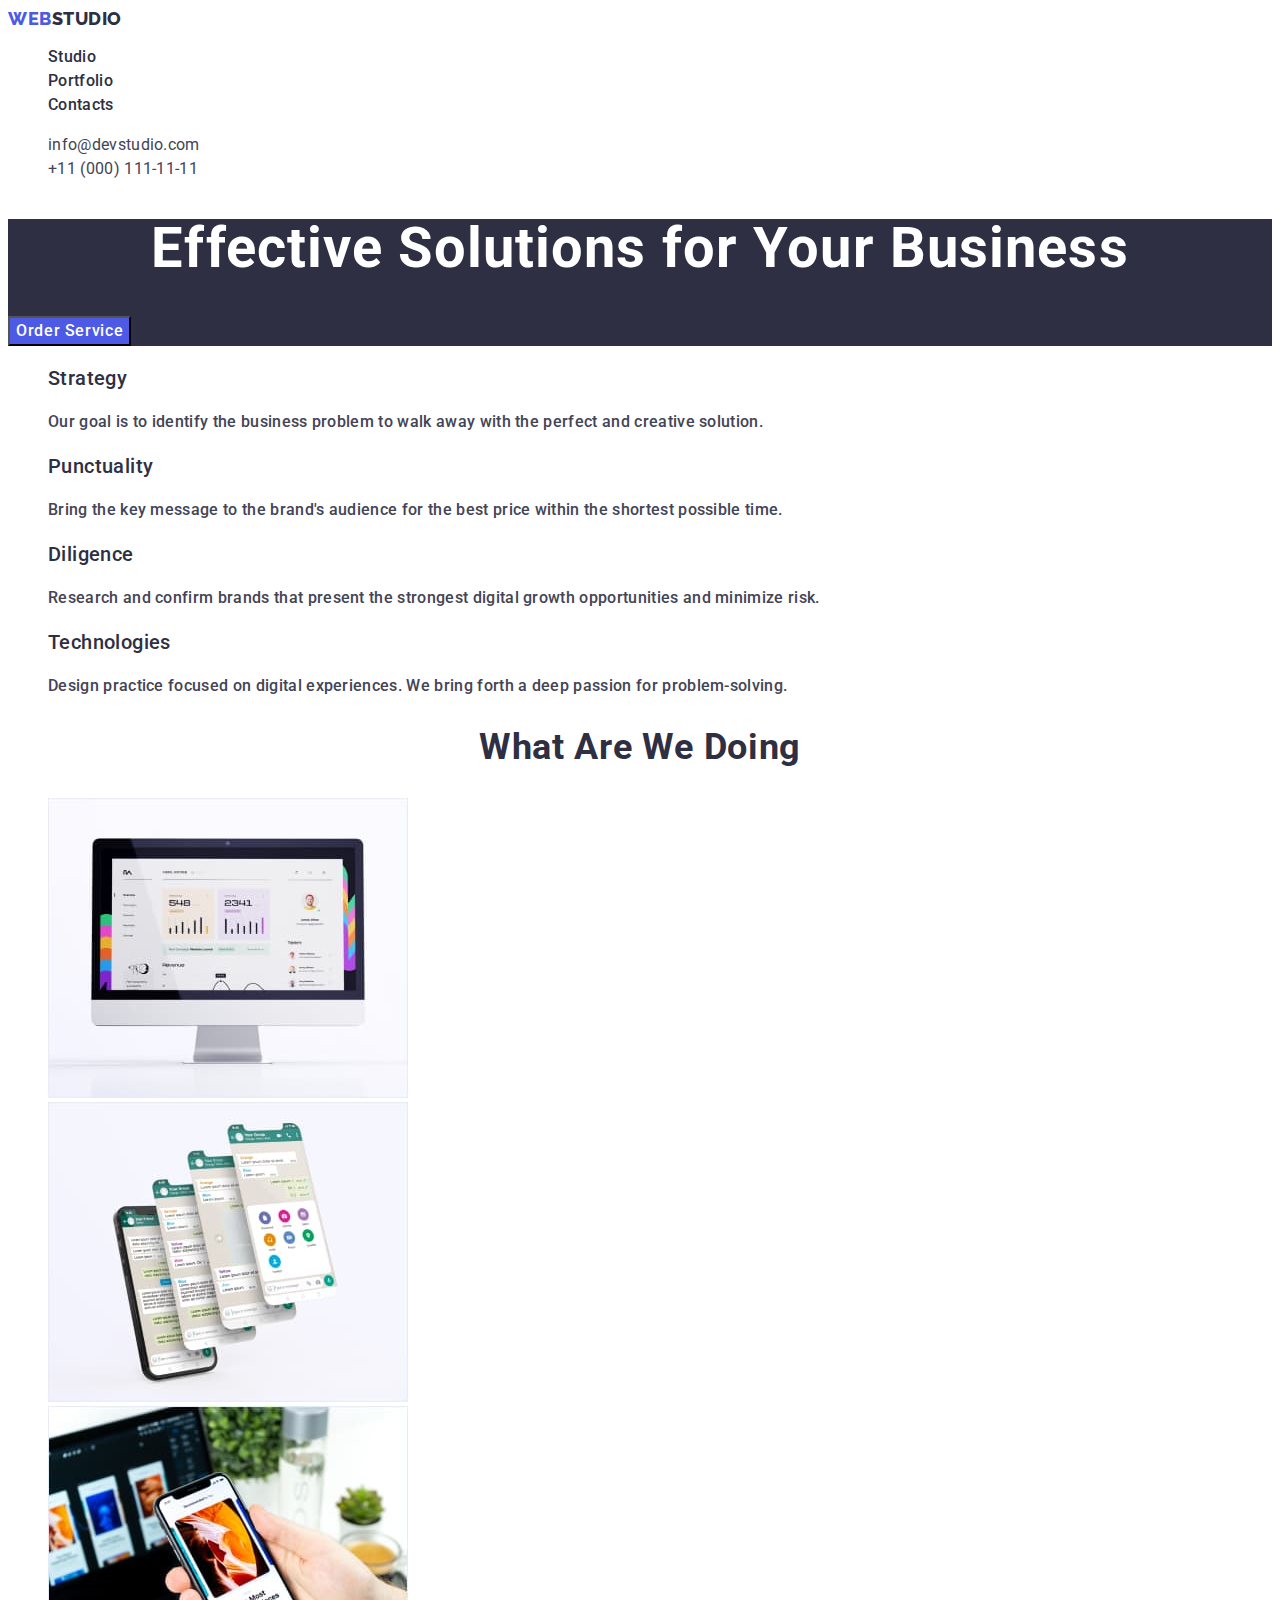
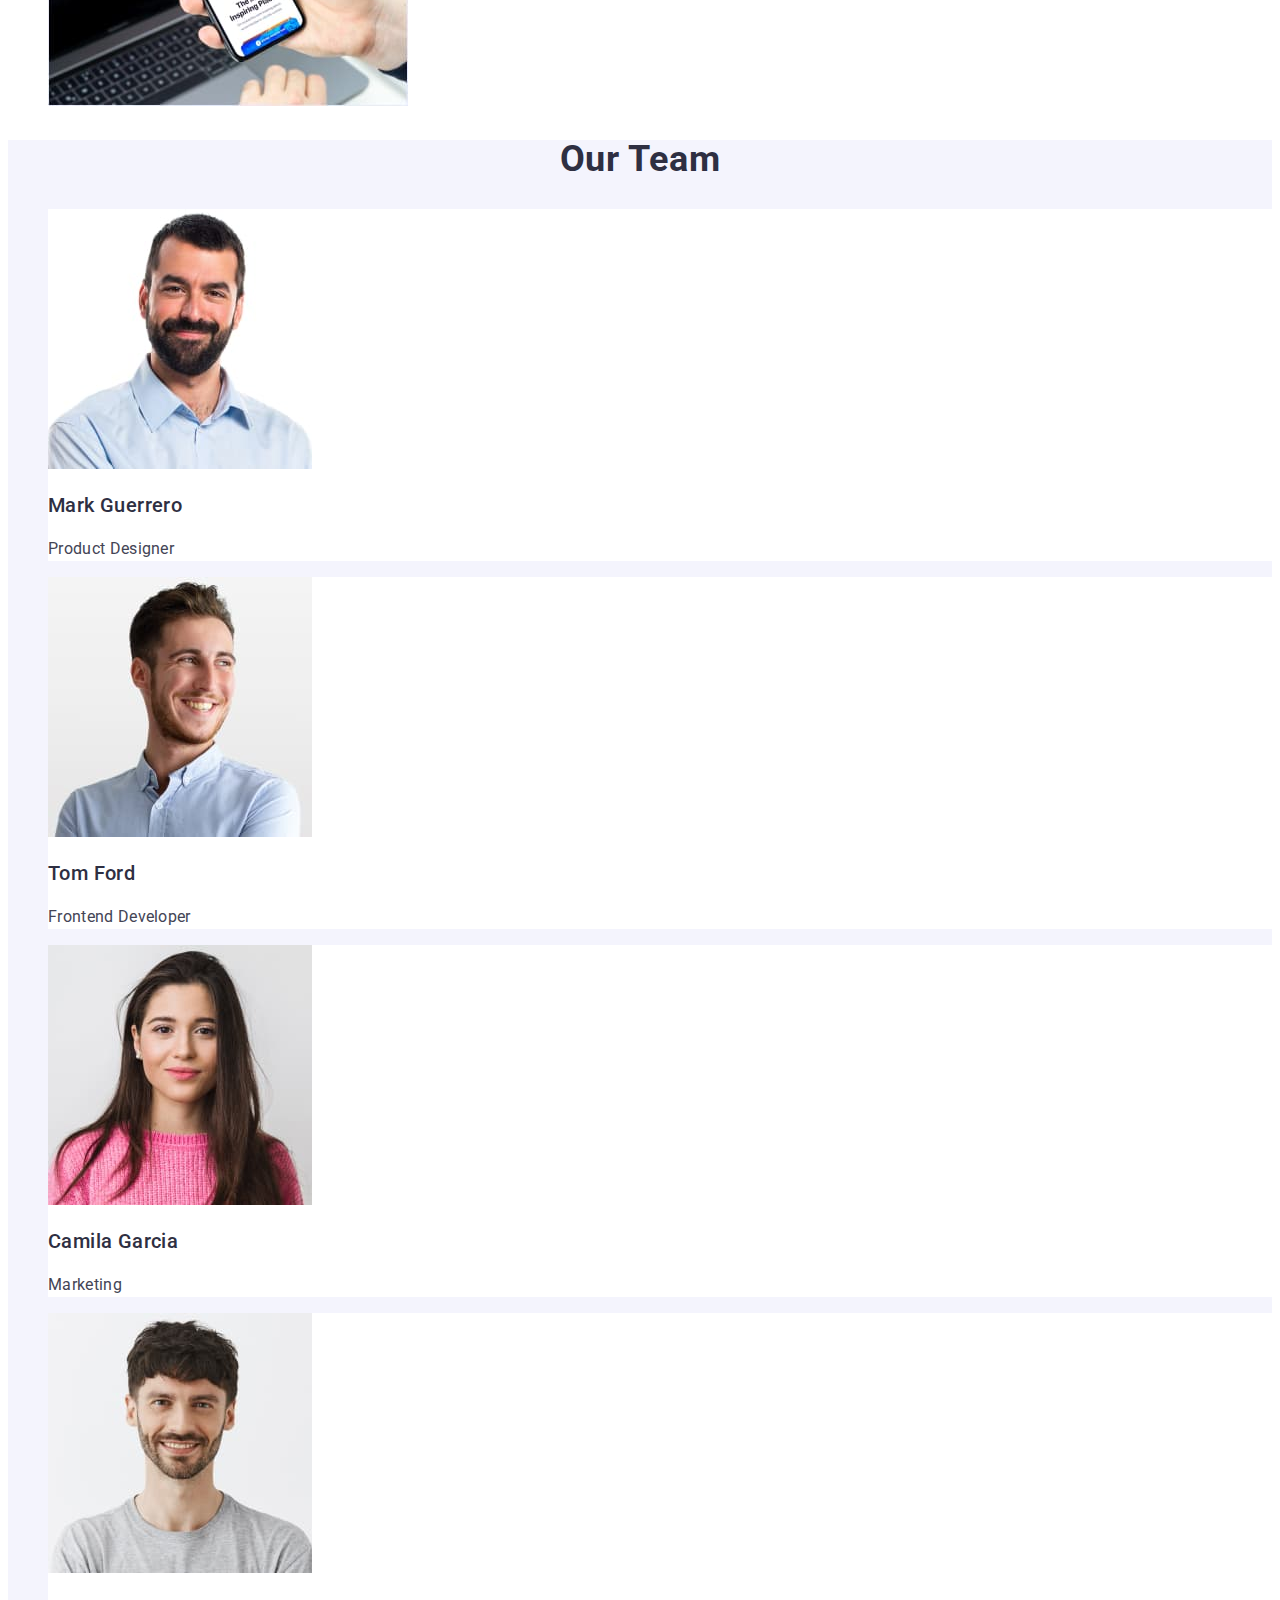
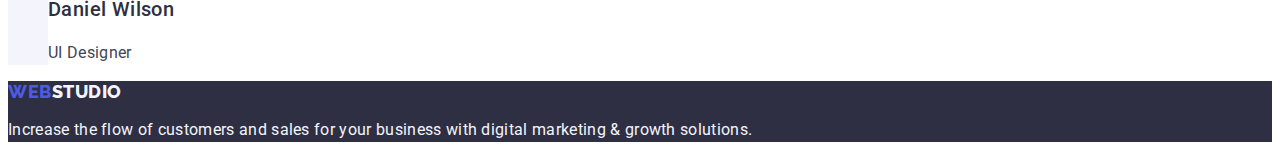
==== index.html @ 81ff9414 "start" ====
<!DOCTYPE html>
<html lang="en">
  <head>
    <meta charset="UTF-8" />
    <meta name="viewport" content="width=device-width, initial-scale=1.0" />
    <title>WebStudio</title>
    <link rel="preconnect" href="https://fonts.googleapis.com" />
    <link rel="preconnect" href="https://fonts.gstatic.com" crossorigin />
    <link
      href="https://fonts.googleapis.com/css2?family=Raleway:wght@800&family=Roboto:wght@400;500;700&display=swap"
      rel="stylesheet"
    />
    <link rel="stylesheet" href="./css/style.css" />
  </head>
  <body>
    <header class="header">
      <nav class="header-navigation">
        <a class="header-logo link" href="./index.html"
          >Web<span class="header-logo-second">Studio</span></a
        >
        <ul class="header-list list">
          <li class="header-item">
            <a class="header-link link" href="./index.html">Studio</a>
          </li>
          <li class="header-item">
            <a class="header-link link" href="./portfolio.html">Portfolio</a>
          </li>
          <li class="header-item">
            <a class="header-link link" href="">Contacts</a>
          </li>
        </ul>
      </nav>
      <address class="header-mailto">
        <ul class="header-mailto-list list">
          <li class="header-mailto-item">
            <a class="header-mailto-link link" href="mailto:info@devstudio.com"
              >info@devstudio.com</a
            >
          </li>
          <li class="header-mailto-item">
            <a class="header-mailto-link link" href="tel:+110001111111"
              >+11 (000) 111-11-11</a
            >
          </li>
        </ul>
      </address>
    </header>
    <main>
      <!--1 section-->
      <section id="#studio" class="hero">
        <h1 class="hero-title">Effective Solutions for Your Business</h1>
        <button type="button" class="hero-button link-btn">
          Order Service
        </button>
      </section>
      <!--2 section-->
      <section class="values">
        <h2 hidden>Values</h2>
        <ul class="values-list list">
          <li class="values-item">
            <h3 class="values-subtitle">Strategy</h3>
            <p class="values-text">
              Our goal is to identify the business problem to walk away with the
              perfect and creative solution.
            </p>
          </li>
          <li class="values-item">
            <h3 class="values-subtitle">Punctuality</h3>
            <p class="values-text">
              Bring the key message to the brand's audience for the best price
              within the shortest possible time.
            </p>
          </li>
          <li class="values-item">
            <h3 class="values-subtitle">Diligence</h3>
            <p class="values-text">
              Research and confirm brands that present the strongest digital
              growth opportunities and minimize risk.
            </p>
          </li>
          <li class="values-item">
            <h3 class="values-subtitle">Technologies</h3>
            <p class="values-text">
              Design practice focused on digital experiences. We bring forth a
              deep passion for problem-solving.
            </p>
          </li>
        </ul>
      </section>
      <!--3 section-->
      <section class="product">
        <h2 class="product-title">What are we doing</h2>
        <ul class="product-list list">
          <li class="product-item">
            <img
              class="product-img"
              src="./images/img1.jpg"
              alt="computer monitor"
              width="360"
              height="300"
            />
          </li>
          <li class="product-item">
            <img
              class="product-img"
              src="./images/img2.jpg"
              alt="phone display"
              width="360"
              height="300"
            />
          </li>
          <li class="product-item">
            <img
              class="product-img"
              src="./images/img3.jpg"
              alt="laptop monitor and phone display"
              width="360"
              height="300"
            />
          </li>
        </ul>
      </section>
      <!--4 section-->
      <section id="#contacts" class="team">
        <h2 class="team-title">Our Team</h2>
        <ul class="team-list list">
          <li class="team-item">
            <img
              class="team-img"
              src="./images/img_team1.jpg"
              alt="man"
              width="264"
              height="260"
            />
            <h3 class="team-subtitle">Mark Guerrero</h3>
            <p class="team-text">Product Designer</p>
          </li>
          <li class="team-item">
            <img
              class="team-img"
              src="./images/img_team2.jpg"
              alt="man"
              width="264"
              height="260"
            />
            <h3 class="team-subtitle">Tom Ford</h3>
            <p class="team-text">Frontend Developer</p>
          </li>
          <li class="team-item">
            <img
              class="team-img"
              src="./images/img_team3.jpg"
              alt="women"
              width="264"
              height="260"
            />
            <h3 class="team-subtitle">Camila Garcia</h3>
            <p class="team-text">Marketing</p>
          </li>
          <li class="team-item">
            <img
              class="team-img"
              src="./images/img_team4.jpg"
              alt="man"
              width="264"
              height="260"
            />
            <h3 class="team-subtitle">Daniel Wilson</h3>
            <p class="team-text">UI Designer</p>
          </li>
        </ul>
      </section>
    </main>
    <footer class="footer">
      <a class="footer-logo link" href="./index.html"
        >Web<span class="footer-logo-second">Studio</span></a
      >
      <p class="footer-text">
        Increase the flow of customers and sales for your business with digital
        marketing & growth solutions.
      </p>
    </footer>
  </body>
</html>
---- css/style.css ----
:root {
  --color-iris: #4d5ae5;
  --color-ocean: #404bbf;
  --color-navy-blue: #2e2f42;
  --color-green: #31d0aa;
  --color-slate: #434455;
  --color-light-slate: #8e8f99;
  --color-cornflower: #e7e9fc;
  --color-cloud: #f4f4fd;
  --color-navy-blue-modal: #2e2f42;
  --color-grey: #2e2f42;
  --color-white: #ffffff;
  --color-dairy: #fcfcfc;

  --font-family: "Roboto", sans-serif;
  --font-family: "Raleway" sans-serif;

  --font-weight: 800px;
  --font-weight: 700px;
  --font-weight: 500px;
  --font-weight: 400px;

  --font-size: 16px;
  --font-size: 18px;
  --font-size: 20px;
  --font-size: 36px;
  --font-size: 56px;

  --text-decoration: none;
  --list-style-type: none;

  --line-height: 1.16em;
  --line-height: 1.5em;
  --line-height: 1.07em;
  --line-height: 1.2em;
  --line-height: 1.11em;
  --line-height: 1.17em;
  --letter-spacing: -0.02em;
  --letter-spacing: -0.03em;
  --letter-spacing: -0.04em;
  --text-transform: uppercase;
  --background-color: #fff;
  --background-color: #404bbf;
  --background-color: #2e2f42;
  --background-color: #4d5ae5;
}

body {
  font-family: "Roboto", sans-serif;
  background-color: #fff;
  color: #434455;
}

.link {
  text-decoration: none;
}
.link-btn {
  text-decoration: none;
}
.link-logo {
  text-decoration: none;
}
.link:hover,
.link:focus {
  color: #404bbf;
}
.link-btn:hover,
.link-btn:focus {
  color: #fff;
  background-color: #404bbf;
}
.list {
  list-style-type: none;
}

.header-logo {
  color: #4d5ae5;
  background-color: var(--white, #fff);
  font-family: "Raleway", sans-serif;
  font-size: 18px;
  font-weight: 800;
  line-height: 1.17em;
  letter-spacing: 0.03em;
  text-transform: uppercase;
  text-decoration: none;
}

.header-logo-second {
  color: var(--navyblue, #2e2f42);
}

.header-link {
  color: var(--navyblue, #2e2f42);
  font-size: 16px;
  font-weight: 500;
  line-height: 1.5em;
  letter-spacing: 0.02em;
}

.header-mailto {
  font-style: normal;
}

.header-mailto-link {
  color: var(--slate, #434455);
  font-size: 16px;
  line-height: 1.5em;
  letter-spacing: 0.02em;
}

.hero {
  background-color: #2e2f42;
}
.hero-title {
  color: var(--white, #fff);
  text-align: center;
  font-size: 56px;
  line-height: 1.07em;
  letter-spacing: 0.02em;
}
.hero-button {
  color: var(--white, #fff);
  background-color: var(--iris, #4d5ae5);
  font-family: "Roboto", sans-serif;
  font-weight: 500;
  font-size: 16px;
  line-height: 1.5em;
  letter-spacing: 0.04em;
  cursor: pointer;
}
.values {
  font-weight: 500;
  font-size: 20px;
  line-height: 1.2em;
  letter-spacing: 0.02em;
}
.values-subtitle {
  color: #2e2f42;
  font-weight: 500;
  font-size: 20px;
  line-height: 1.2em;
  letter-spacing: 0.02em;
}
.values-text {
  font-size: 16px;
  line-height: 1.5em;
  letter-spacing: 0.02em;
  color: var(--slate, #434455);
}
.product {
  background-color: var(--white, #fff);
}
.product-title {
  color: var(--navyblue, #2e2f42);
  text-align: center;
  font-size: 36px;
  line-height: 1.11em;
  letter-spacing: 0.02em;
  text-transform: capitalize;
}
.product-img {
  color: #e7e9fc;
}
.team {
  background-color: var(--cloud, #f4f4fd);
}
.team-title {
  color: var(--navyblue, #2e2f42);
  text-align: center;
  font-size: 36px;
  line-height: 1.11em;
  letter-spacing: 0.02em;
  text-transform: capitalize;
}
.team-item {
  background-color: var(--white, #fff);
}
.team-img {
  background-color: var(--white, #fff);
}
.team-subtitle {
  background-color: var(--white, #fff);
  color: var(--navyblue, #2e2f42);
  font-size: 20px;
  font-weight: 500;
  line-height: 1.2em;
  letter-spacing: 0.02em;
}
.team-text {
  background-color: var(--white, #fff);
  color: var(--slate, #434455);
  font-size: 16px;
  line-height: 1.5em;
  letter-spacing: 0.02em;
}
.footer {
  background-color: var(--navyblue, #2e2f42);
}
.footer-logo {
  color: var(--iris, #4d5ae5);
  font-family: "Raleway", sans-serif;
  font-size: 18px;
  font-weight: 800;
  line-height: 1.17em;
  letter-spacing: 0.03em;
  text-transform: uppercase;
}
.footer-logo-second {
  color: var(--cloud, #f4f4fd);
}
.footer-text {
  color: var(--cloud, #f4f4fd);
  font-size: 16px;
  line-height: 1.5em;
  letter-spacing: 0.02em;
}

.portfolio {
  background-color: var(--white, #fff);
}
.portfolio-btn {
  background-color: var(--cloud, #f4f4fd);
  color: #4d5ae5;
  text-align: center;
  font-family: "Roboto", sans-serif;
  font-size: 16px;
  font-weight: 500;
  line-height: 1.5;
  letter-spacing: 0.04em;
  cursor: pointer;
}
.portfolio-sec-subtitle {
  color: var(--navyblue, #2e2f42);
  font-size: 20px;
  font-weight: 500;
  line-height: 1.2;
  letter-spacing: 0.02em;
}
.portfolio-sec-text {
  color: var(--slate, #434455);
  font-size: 16px;
  line-height: 1.5;
  letter-spacing: 0.02em;
}
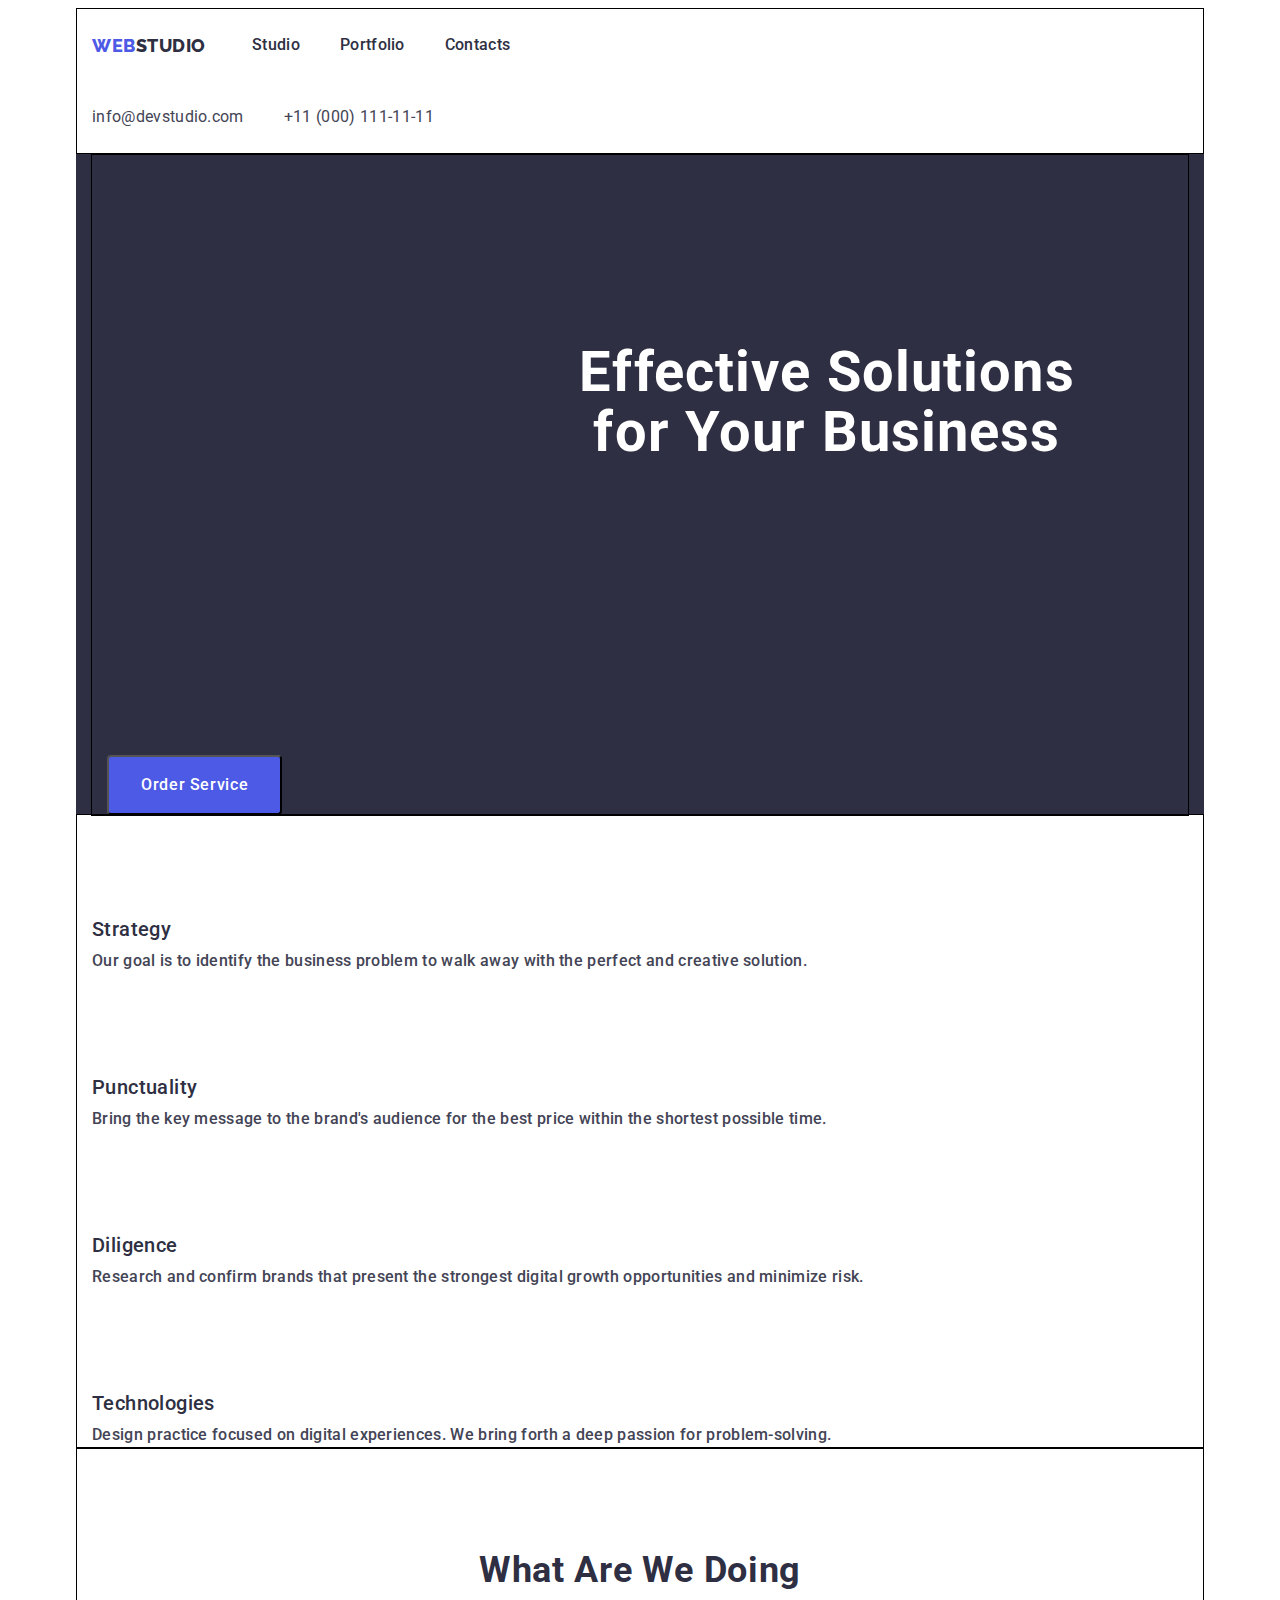
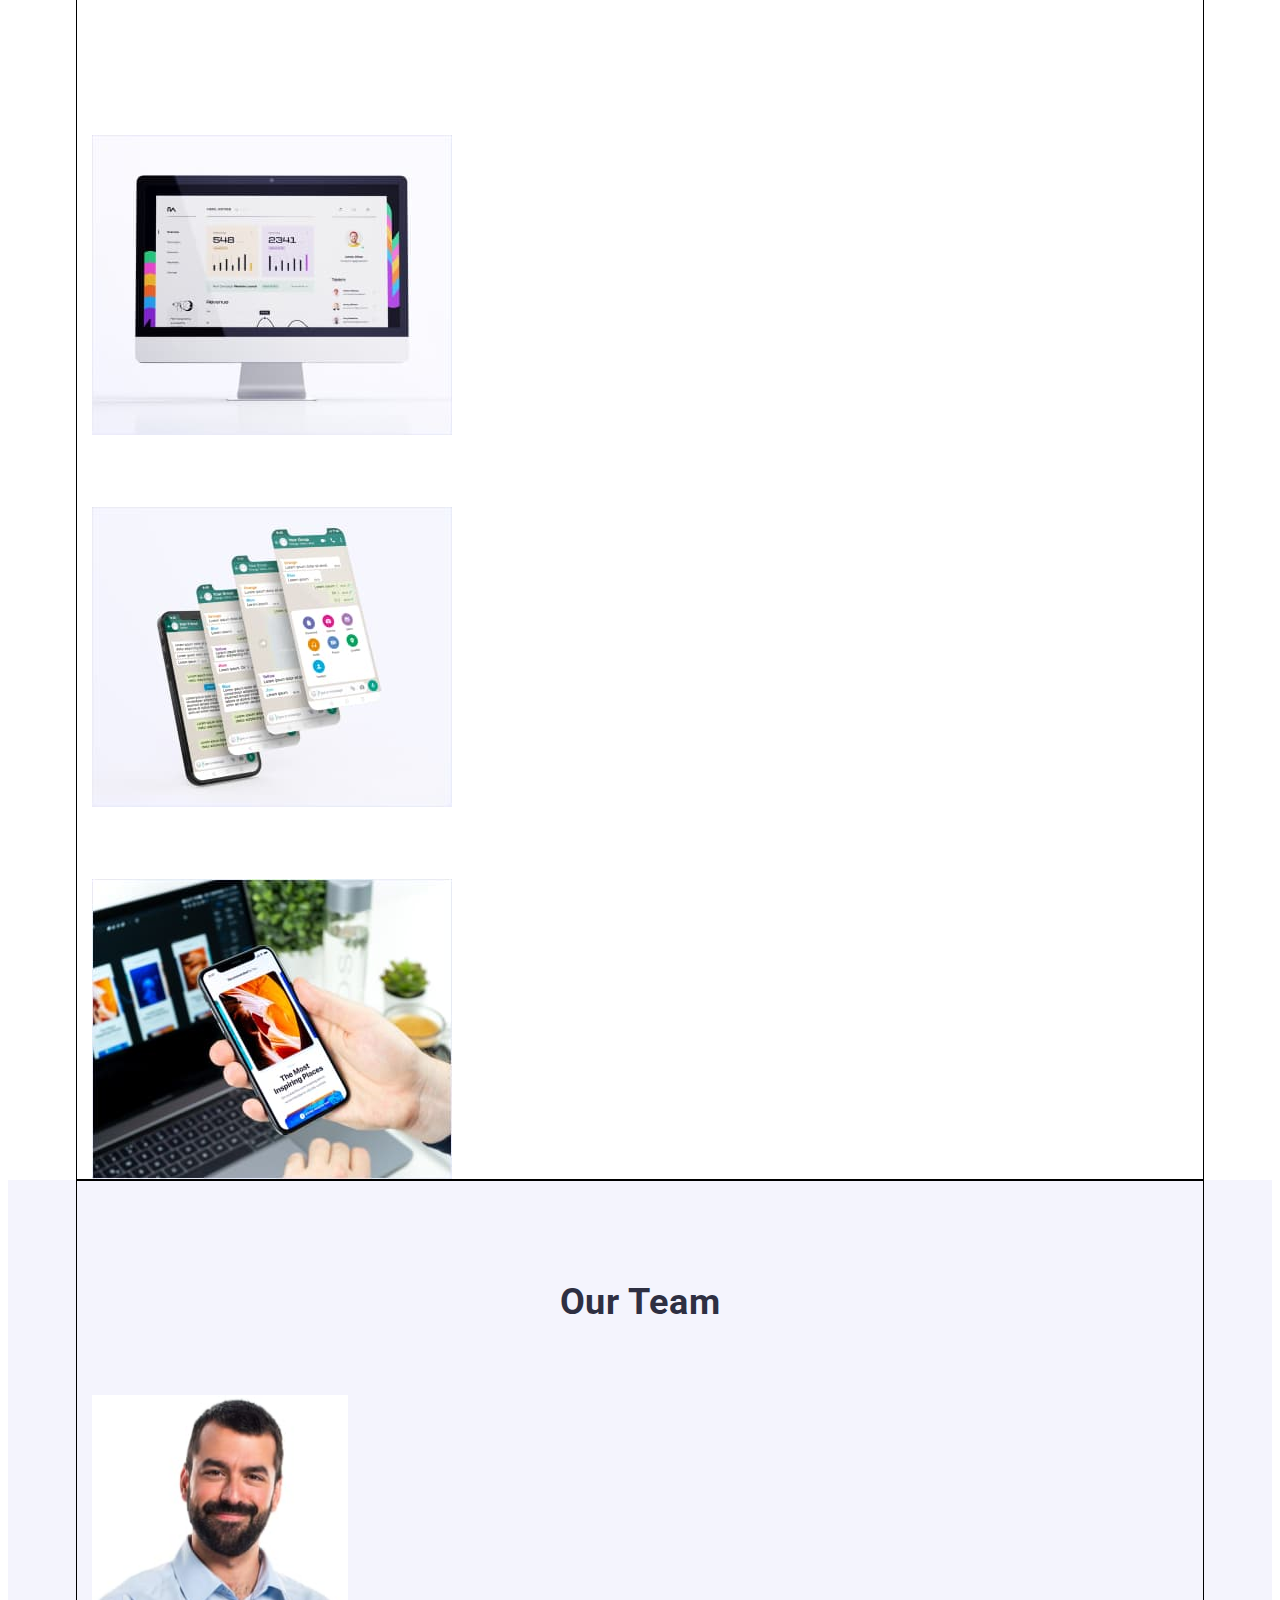
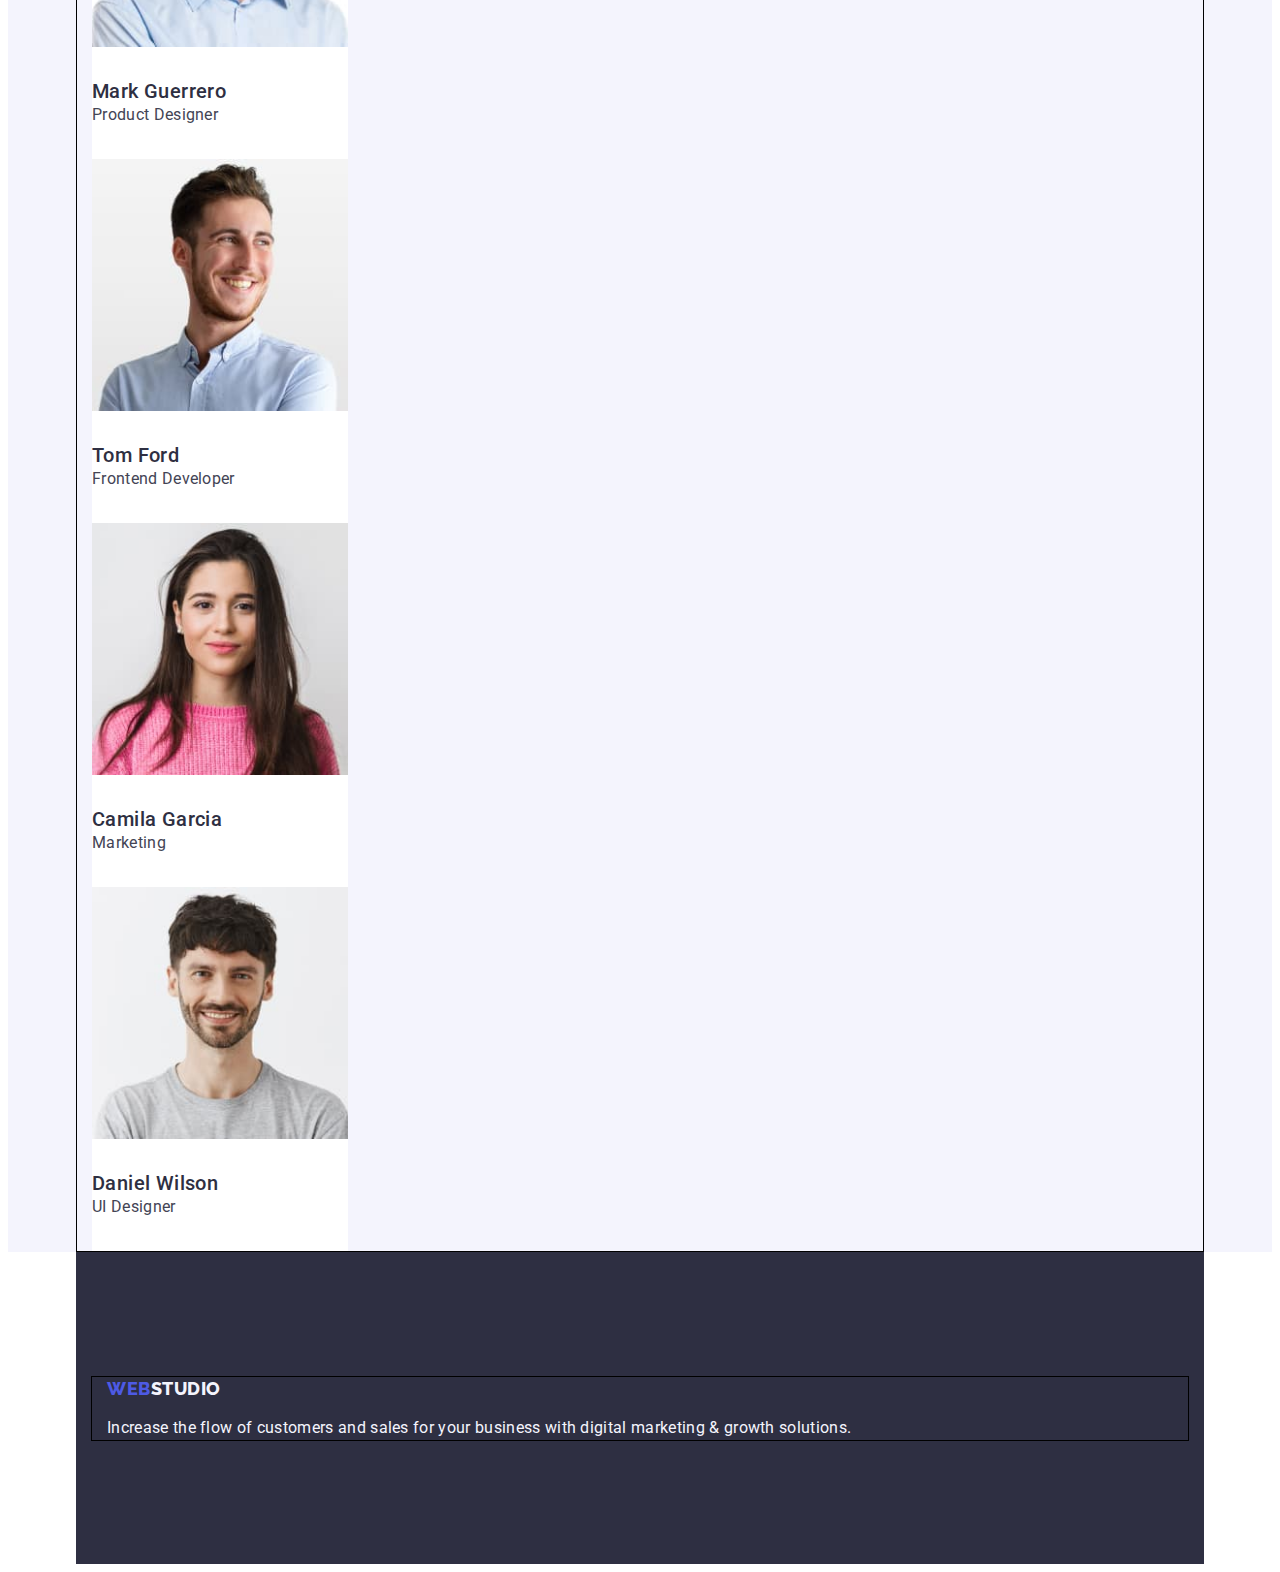
==== commit a17d02f0: "audit" ====
--- a/index.html
+++ b/index.html
@@ -10,175 +10,195 @@
       href="https://fonts.googleapis.com/css2?family=Raleway:wght@800&family=Roboto:wght@400;500;700&display=swap"
       rel="stylesheet"
     />
+    <link
+      rel="stylesheet"
+      href="https://cdnjs.cloudflare.com/ajax/libs/modern-normalize/2.0.0/modern-normalize.min.css"
+      integrity="sha512-4xo8blKMVCiXpTaLzQSLSw3KFOVPWhm/TRtuPVc4WG6kUgjH6J03IBuG7JZPkcWMxJ5huwaBpOpnwYElP/m6wg=="
+      crossorigin="anonymous"
+      referrerpolicy="no-referrer"
+    />
     <link rel="stylesheet" href="./css/style.css" />
   </head>
   <body>
     <header class="header">
-      <nav class="header-navigation">
-        <a class="header-logo link" href="./index.html"
-          >Web<span class="header-logo-second">Studio</span></a
-        >
-        <ul class="header-list list">
-          <li class="header-item">
-            <a class="header-link link" href="./index.html">Studio</a>
-          </li>
-          <li class="header-item">
-            <a class="header-link link" href="./portfolio.html">Portfolio</a>
-          </li>
-          <li class="header-item">
-            <a class="header-link link" href="">Contacts</a>
-          </li>
-        </ul>
-      </nav>
-      <address class="header-mailto">
-        <ul class="header-mailto-list list">
-          <li class="header-mailto-item">
-            <a class="header-mailto-link link" href="mailto:info@devstudio.com"
-              >info@devstudio.com</a
-            >
-          </li>
-          <li class="header-mailto-item">
-            <a class="header-mailto-link link" href="tel:+110001111111"
-              >+11 (000) 111-11-11</a
-            >
-          </li>
-        </ul>
-      </address>
+      <div class="container">
+        <nav class="header-navigation">
+          <a class="header-logo link" href="./index.html"
+            >Web<span class="header-logo-second">Studio</span></a
+          >
+          <ul class="header-list list">
+            <li class="header-item">
+              <a class="header-link link" href="./index.html">Studio</a>
+            </li>
+            <li class="header-item">
+              <a class="header-link link" href="./portfolio.html">Portfolio</a>
+            </li>
+            <li class="header-item">
+              <a class="header-link link" href="">Contacts</a>
+            </li>
+          </ul>
+        </nav>
+        <address class="header-mailto">
+          <ul class="header-mailto-list list">
+            <li class="header-mailto-item">
+              <a
+                class="header-mailto-link link"
+                href="mailto:info@devstudio.com"
+                >info@devstudio.com</a
+              >
+            </li>
+            <li class="header-mailto-item">
+              <a class="header-mailto-link link" href="tel:+110001111111"
+                >+11 (000) 111-11-11</a
+              >
+            </li>
+          </ul>
+        </address>
+      </div>
     </header>
     <main>
       <!--1 section-->
-      <section id="#studio" class="hero">
-        <h1 class="hero-title">Effective Solutions for Your Business</h1>
-        <button type="button" class="hero-button link-btn">
-          Order Service
-        </button>
-      </section>
+        <section id="#studio" class="hero">
+          <div class="container">
+            <h1 class="hero-title">Effective Solutions for Your Business</h1>
+            <button type="button" class="hero-button link-btn">
+            Order Service</button>
+          </div>  
+        </section>
       <!--2 section-->
-      <section class="values">
-        <h2 hidden>Values</h2>
-        <ul class="values-list list">
-          <li class="values-item">
-            <h3 class="values-subtitle">Strategy</h3>
-            <p class="values-text">
-              Our goal is to identify the business problem to walk away with the
-              perfect and creative solution.
-            </p>
-          </li>
-          <li class="values-item">
-            <h3 class="values-subtitle">Punctuality</h3>
-            <p class="values-text">
-              Bring the key message to the brand's audience for the best price
-              within the shortest possible time.
-            </p>
-          </li>
-          <li class="values-item">
-            <h3 class="values-subtitle">Diligence</h3>
-            <p class="values-text">
-              Research and confirm brands that present the strongest digital
-              growth opportunities and minimize risk.
-            </p>
-          </li>
-          <li class="values-item">
-            <h3 class="values-subtitle">Technologies</h3>
-            <p class="values-text">
-              Design practice focused on digital experiences. We bring forth a
-              deep passion for problem-solving.
-            </p>
-          </li>
-        </ul>
-      </section>
+        <section class="values">
+          <div class="container">  
+          <h2 hidden>Values</h2>
+          <ul class="values-list list">
+            <li class="values-item">
+              <h3 class="values-subtitle">Strategy</h3>
+              <p class="values-text">
+                Our goal is to identify the business problem to walk away with
+                the perfect and creative solution.
+              </p>
+            </li>
+            <li class="values-item">
+              <h3 class="values-subtitle">Punctuality</h3>
+              <p class="values-text">
+                Bring the key message to the brand's audience for the best price
+                within the shortest possible time.
+              </p>
+            </li>
+            <li class="values-item">
+              <h3 class="values-subtitle">Diligence</h3>
+              <p class="values-text">
+                Research and confirm brands that present the strongest digital
+                growth opportunities and minimize risk.
+              </p>
+            </li>
+            <li class="values-item">
+              <h3 class="values-subtitle">Technologies</h3>
+              <p class="values-text">
+                Design practice focused on digital experiences. We bring forth a
+                deep passion for problem-solving.
+              </p>
+            </li>
+          </ul>
+          </div>
+        </section>
       <!--3 section-->
-      <section class="product">
-        <h2 class="product-title">What are we doing</h2>
-        <ul class="product-list list">
-          <li class="product-item">
-            <img
-              class="product-img"
-              src="./images/img1.jpg"
-              alt="computer monitor"
-              width="360"
-              height="300"
-            />
-          </li>
-          <li class="product-item">
-            <img
-              class="product-img"
-              src="./images/img2.jpg"
-              alt="phone display"
-              width="360"
-              height="300"
-            />
-          </li>
-          <li class="product-item">
-            <img
-              class="product-img"
-              src="./images/img3.jpg"
-              alt="laptop monitor and phone display"
-              width="360"
-              height="300"
-            />
-          </li>
-        </ul>
-      </section>
+        <section class="product">
+          <div class="container">
+          <h2 class="product-title">What are we doing</h2>
+          <ul class="product-list list">
+            <li class="product-item">
+              <img
+                class="product-img"
+                src="./images/img1.jpg"
+                alt="computer monitor"
+                width="360"
+                height="300"
+              />
+            </li>
+            <li class="product-item">
+              <img
+                class="product-img"
+                src="./images/img2.jpg"
+                alt="phone display"
+                width="360"
+                height="300"
+              />
+            </li>
+            <li class="product-item">
+              <img
+                class="product-img"
+                src="./images/img3.jpg"
+                alt="laptop monitor and phone display"
+                width="360"
+                height="300"
+              />
+            </li>
+          </ul>
+        </section>
+      </div>
       <!--4 section-->
-      <section id="#contacts" class="team">
-        <h2 class="team-title">Our Team</h2>
-        <ul class="team-list list">
-          <li class="team-item">
-            <img
-              class="team-img"
-              src="./images/img_team1.jpg"
-              alt="man"
-              width="264"
-              height="260"
-            />
-            <h3 class="team-subtitle">Mark Guerrero</h3>
-            <p class="team-text">Product Designer</p>
-          </li>
-          <li class="team-item">
-            <img
-              class="team-img"
-              src="./images/img_team2.jpg"
-              alt="man"
-              width="264"
-              height="260"
-            />
-            <h3 class="team-subtitle">Tom Ford</h3>
-            <p class="team-text">Frontend Developer</p>
-          </li>
-          <li class="team-item">
-            <img
-              class="team-img"
-              src="./images/img_team3.jpg"
-              alt="women"
-              width="264"
-              height="260"
-            />
-            <h3 class="team-subtitle">Camila Garcia</h3>
-            <p class="team-text">Marketing</p>
-          </li>
-          <li class="team-item">
-            <img
-              class="team-img"
-              src="./images/img_team4.jpg"
-              alt="man"
-              width="264"
-              height="260"
-            />
-            <h3 class="team-subtitle">Daniel Wilson</h3>
-            <p class="team-text">UI Designer</p>
-          </li>
-        </ul>
-      </section>
+        <section id="#contacts" class="team">
+          <div class="container">
+          <h2 class="team-title">Our Team</h2>
+          <ul class="team-list list">
+            <li class="team-item">
+              <img
+                class="team-img"
+                src="./images/img_team1.jpg"
+                alt="man"
+                width="264"
+                height="260"
+              />
+              <h3 class="team-subtitle">Mark Guerrero</h3>
+              <p class="team-text">Product Designer</p>
+            </li>
+            <li class="team-item">
+              <img
+                class="team-img"
+                src="./images/img_team2.jpg"
+                alt="man"
+                width="264"
+                height="260"
+              />
+              <h3 class="team-subtitle">Tom Ford</h3>
+              <p class="team-text">Frontend Developer</p>
+            </li>
+            <li class="team-item">
+              <img
+                class="team-img"
+                src="./images/img_team3.jpg"
+                alt="women"
+                width="264"
+                height="260"
+              />
+              <h3 class="team-subtitle">Camila Garcia</h3>
+              <p class="team-text">Marketing</p>
+            </li>
+            <li class="team-item">
+              <img
+                class="team-img"
+                src="./images/img_team4.jpg"
+                alt="man"
+                width="264"
+                height="260"
+              />
+              <h3 class="team-subtitle">Daniel Wilson</h3>
+              <p class="team-text">UI Designer</p>
+            </li>
+          </ul>
+        </div>
+        </section>
     </main>
-    <footer class="footer">
-      <a class="footer-logo link" href="./index.html"
-        >Web<span class="footer-logo-second">Studio</span></a
-      >
-      <p class="footer-text">
-        Increase the flow of customers and sales for your business with digital
-        marketing & growth solutions.
-      </p>
-    </footer>
+      <footer class="footer">
+        <div class="container">
+        <a class="footer-logo link" href="./index.html"
+          >Web<span class="footer-logo-second">Studio</span></a
+        >
+        <p class="footer-text">
+          Increase the flow of customers and sales for your business with
+          digital marketing & growth solutions.
+        </p>
+        </div>
+      </footer>
   </body>
 </html>
--- a/css/style.css
+++ b/css/style.css
@@ -73,6 +73,35 @@
   list-style-type: none;
 }
 
+* {
+  box-sizing: border-box;
+}
+
+h1,
+h2,
+h3,
+h4,
+h5,
+h6,
+p {
+  margin-top: 0;
+  margin-bottom: 0;
+  padding-left: 0;
+}
+
+ul {
+  margin-top: 0;
+  margin-bottom: 0;
+  padding-left: 0;
+}
+
+.container {
+  max-width: 1128px;
+  padding: 0 15px;
+  margin: 0 auto;
+  border: 1px solid #000;
+}
+
 .header-logo {
   color: #4d5ae5;
   background-color: var(--white, #fff);
@@ -83,24 +112,55 @@
   letter-spacing: 0.03em;
   text-transform: uppercase;
   text-decoration: none;
+  width: 44px;
+  padding: 25.5px 0 25.5px 0;
 }
 
 .header-logo-second {
   color: var(--navyblue, #2e2f42);
+  width: 71px;
+  padding: 25.5 1169 25.5 200;
+  margin-right: 76px;
+}
+
+.header-navigation {
+  display: inline-flex;
+  align-items: flex-start;
+  gap: 40px;
+  flex-wrap: nowrap;
+}
+
+.header-list {
+  margin: 0 832px 0 76px;
+  display: flex;
+  gap: 40px;
+  flex-direction: row;
+  padding: 24px 0 24px 0;
 }
 
 .header-link {
-  color: var(--navyblue, #2e2f42);
-  font-size: 16px;
-  font-weight: 500;
-  line-height: 1.5em;
-  letter-spacing: 0.02em;
+  display: flexbox;
+  color: var(--navyblue, #2e2f42);
+  font-size: 16px;
+  font-weight: 500;
+  line-height: 1.5em;
+  letter-spacing: 0.02em;
+  padding-top: 24px;
+  padding-bottom: 24px;
 }
 
 .header-mailto {
   font-style: normal;
 }
 
+.header-mailto-list {
+  display: flex;
+  align-items: flex-start;
+  gap: 40px;
+  flex-wrap: nowrap;
+  padding: 24px 0 24px 0;
+}
+
 .header-mailto-link {
   color: var(--slate, #434455);
   font-size: 16px;
@@ -109,9 +169,19 @@
 }
 
 .hero {
+  width: 1440px;
+  height: 660px;
+  max-width: 1128px;
+  padding: 0 15px;
   background-color: #2e2f42;
+  align-content: center;
+  flex-shrink: 0;
+  margin: 0 auto;
 }
 .hero-title {
+  display: flex;
+  width: 496px;
+  margin: 188px 472px 292px 472px;
   color: var(--white, #fff);
   text-align: center;
   font-size: 56px;
@@ -127,19 +197,35 @@
   line-height: 1.5em;
   letter-spacing: 0.04em;
   cursor: pointer;
+  display: flex;
+  padding: 16px 32px;
+  align-items: center;
+  gap: 10px;
+  border-radius: 4px;
 }
 .values {
   font-weight: 500;
   font-size: 20px;
   line-height: 1.2em;
   letter-spacing: 0.02em;
-}
+  align-content: center;
+}
+
+.values-list {
+}
+
+.values-item {
+  gap: 24px;
+}
+
 .values-subtitle {
   color: #2e2f42;
   font-weight: 500;
   font-size: 20px;
   line-height: 1.2em;
   letter-spacing: 0.02em;
+  margin-bottom: 8px;
+  margin-top: 102px;
 }
 .values-text {
   font-size: 16px;
@@ -151,6 +237,8 @@
   background-color: var(--white, #fff);
 }
 .product-title {
+  padding-top: 102px;
+  padding-bottom: 72px;
   color: var(--navyblue, #2e2f42);
   text-align: center;
   font-size: 36px;
@@ -159,12 +247,18 @@
   text-transform: capitalize;
 }
 .product-img {
+  padding-top: 72px;
+  display: block;
+  max-width: 100%;
+  height: auto;
   color: #e7e9fc;
 }
 .team {
   background-color: var(--cloud, #f4f4fd);
 }
 .team-title {
+  padding-top: 102px;
+  padding-bottom: 72px;
   color: var(--navyblue, #2e2f42);
   text-align: center;
   font-size: 36px;
@@ -172,13 +266,22 @@
   letter-spacing: 0.02em;
   text-transform: capitalize;
 }
+
+.team-list {
+  width: calc((100% - 72px) / 4);
+}
+
 .team-item {
   background-color: var(--white, #fff);
 }
 .team-img {
+  display: block;
+  max-width: 100%;
+  height: auto;
   background-color: var(--white, #fff);
 }
 .team-subtitle {
+  padding-top: 32px;
   background-color: var(--white, #fff);
   color: var(--navyblue, #2e2f42);
   font-size: 20px;
@@ -192,11 +295,20 @@
   font-size: 16px;
   line-height: 1.5em;
   letter-spacing: 0.02em;
+  padding-bottom: 32px;
 }
 .footer {
+  width: 1440px;
+  height: 312px;
+  max-width: 1128px;
+  padding: 0 15px;
+  align-content: center;
+  flex-shrink: 0;
+  margin: 0 auto;
   background-color: var(--navyblue, #2e2f42);
 }
 .footer-logo {
+  padding-top: 101.5px;
   color: var(--iris, #4d5ae5);
   font-family: "Raleway", sans-serif;
   font-size: 18px;
@@ -213,6 +325,8 @@
   font-size: 16px;
   line-height: 1.5em;
   letter-spacing: 0.02em;
+  display: block;
+  margin-top: 17.5px;
 }
 
 .portfolio {
@@ -229,6 +343,13 @@
   letter-spacing: 0.04em;
   cursor: pointer;
 }
+
+.portlolio-sec-img {
+  display: block;
+  max-width: 100%;
+  height: auto;
+}
+
 .portfolio-sec-subtitle {
   color: var(--navyblue, #2e2f42);
   font-size: 20px;
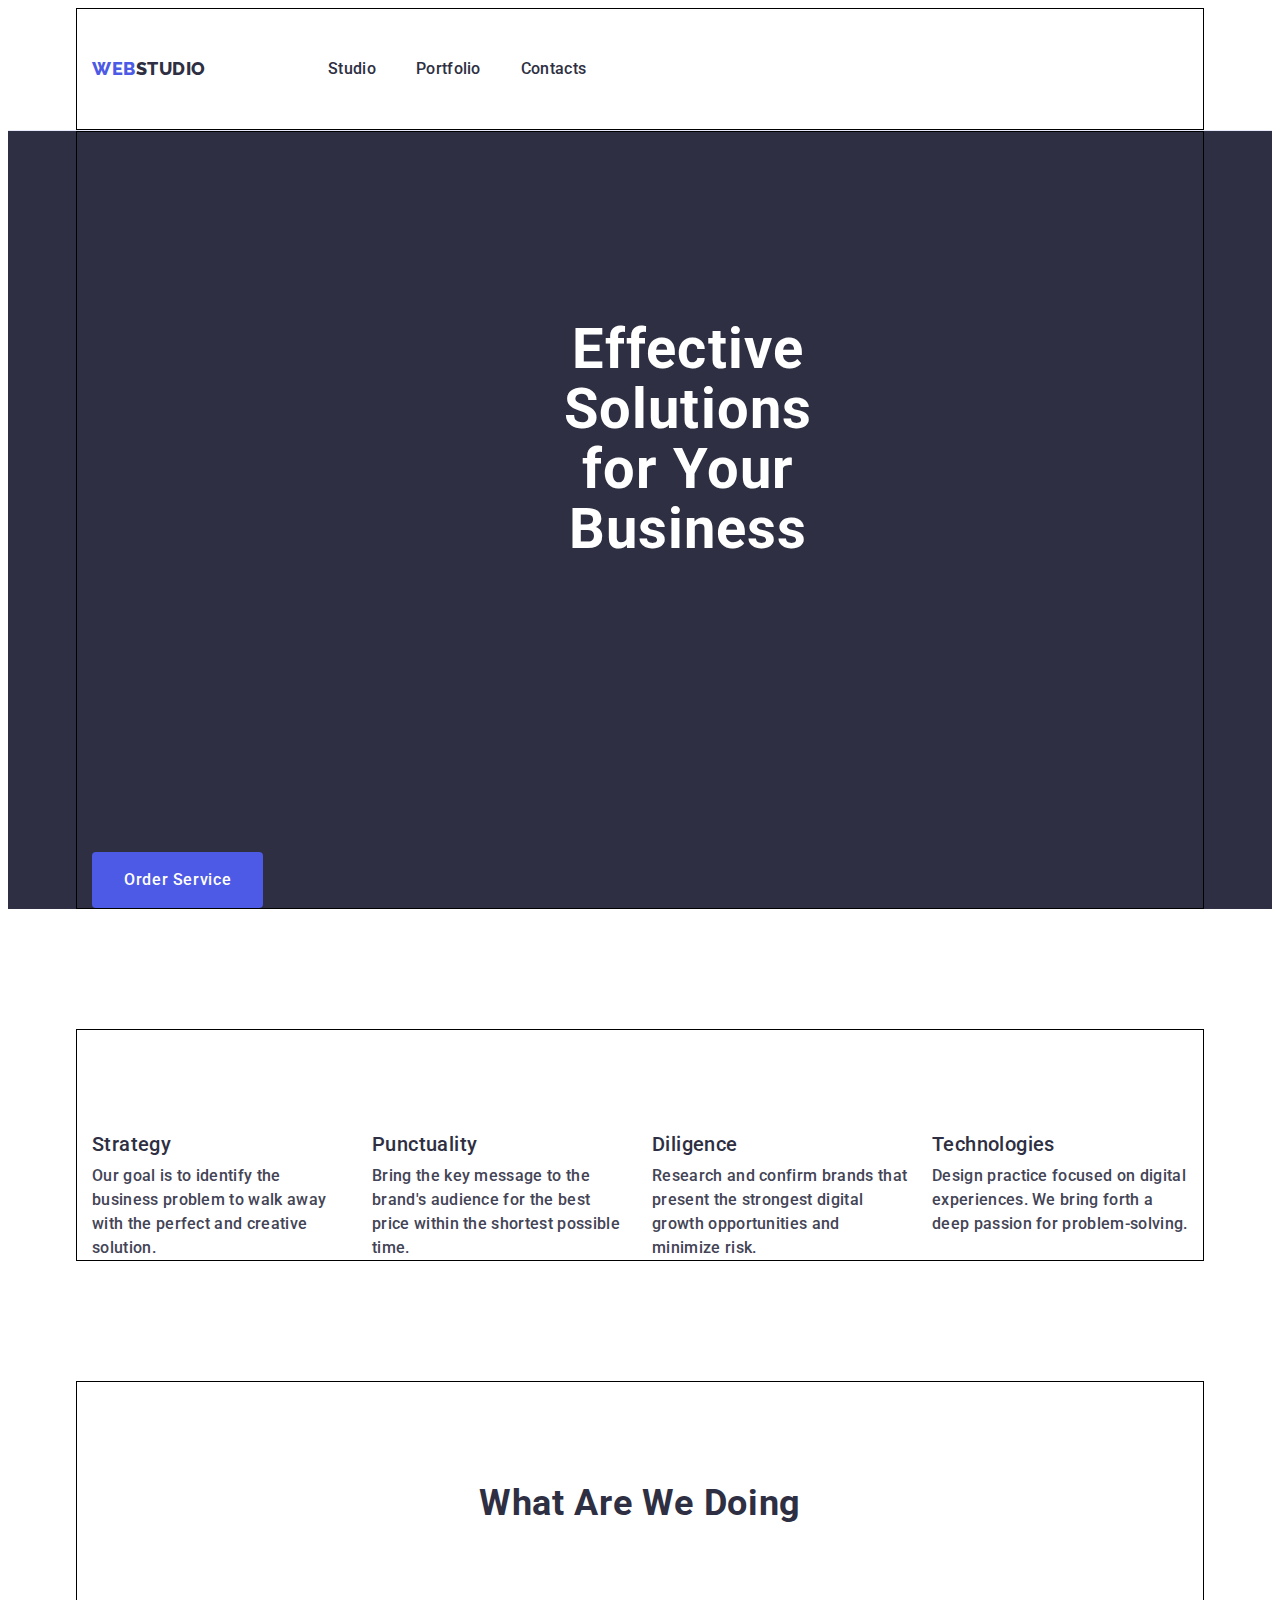
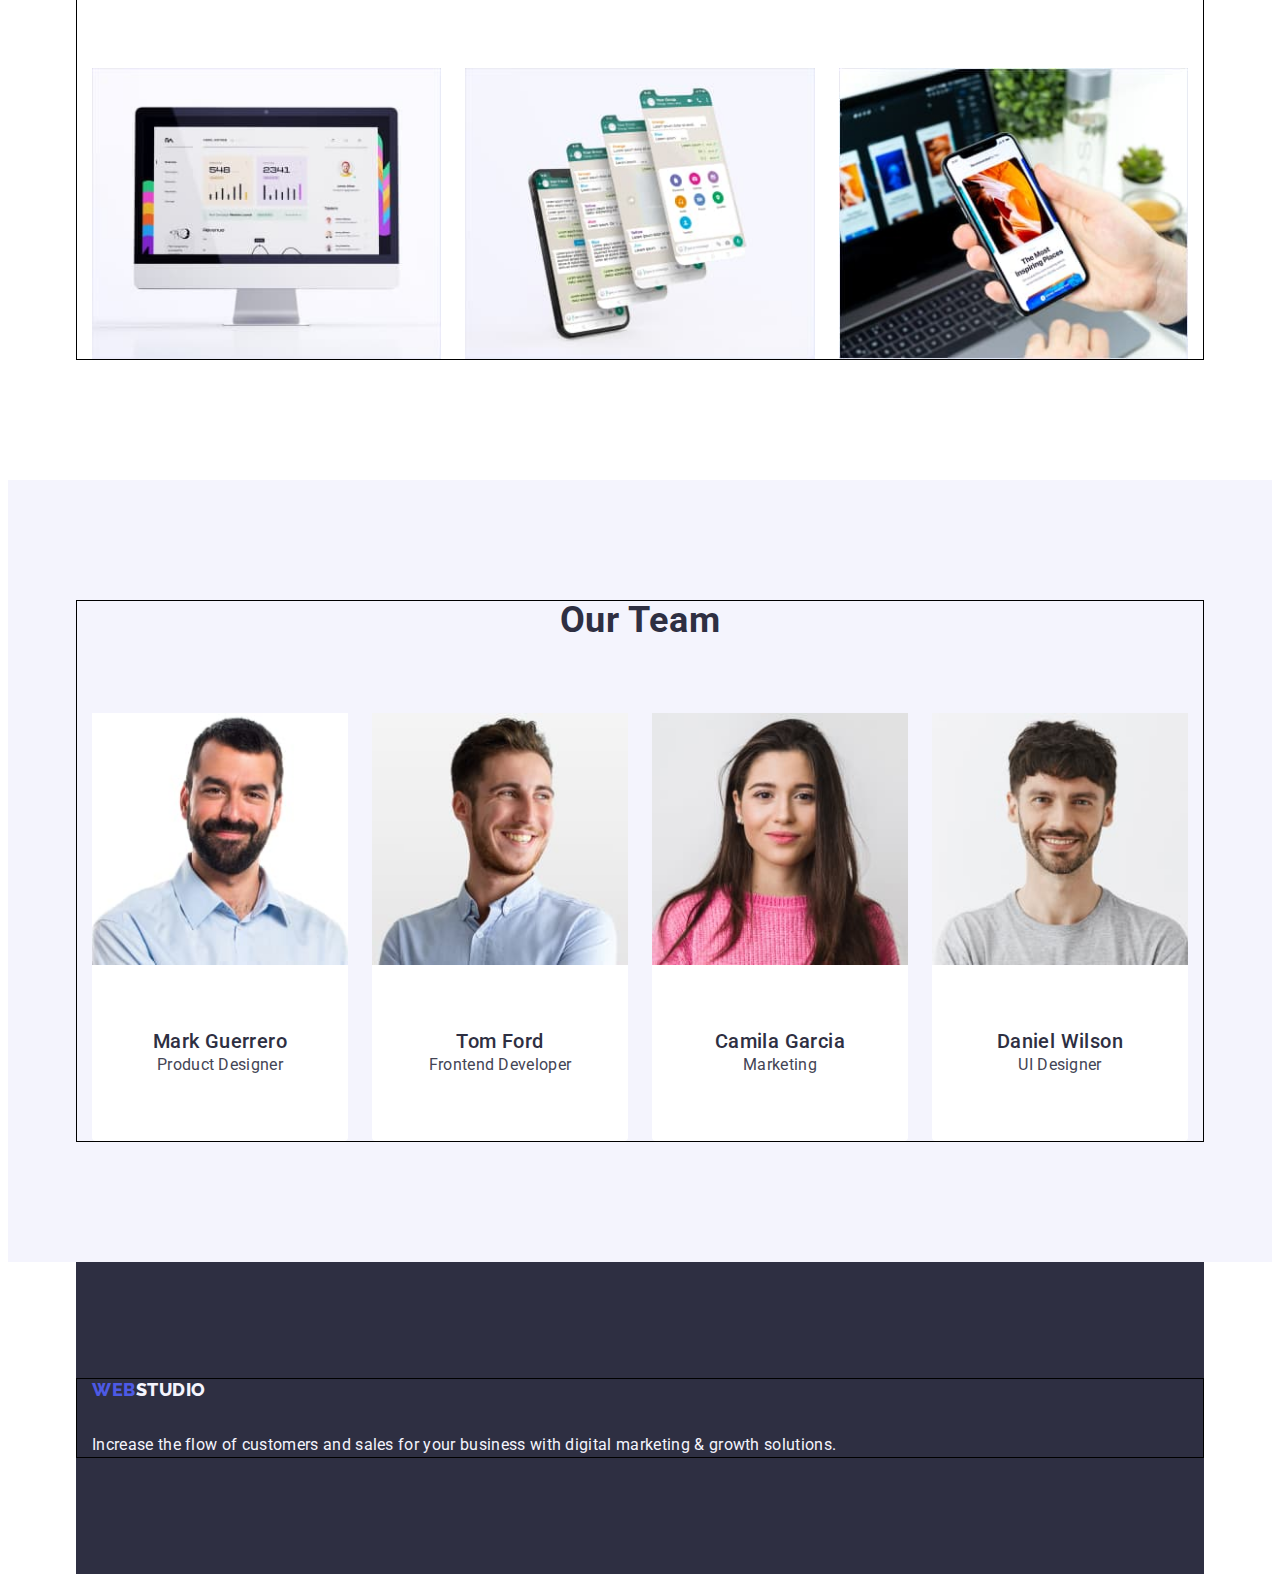
==== commit 9d940ec6: "summary" ====
--- a/index.html
+++ b/index.html
@@ -21,7 +21,7 @@
   </head>
   <body>
     <header class="header">
-      <div class="container">
+      <div class="container container-header">
         <nav class="header-navigation">
           <a class="header-logo link" href="./index.html"
             >Web<span class="header-logo-second">Studio</span></a
@@ -58,17 +58,18 @@
     </header>
     <main>
       <!--1 section-->
-        <section id="#studio" class="hero">
-          <div class="container">
-            <h1 class="hero-title">Effective Solutions for Your Business</h1>
-            <button type="button" class="hero-button link-btn">
-            Order Service</button>
-          </div>  
-        </section>
+      <section id="#studio" class="hero">
+        <div class="container">
+          <h1 class="hero-title">Effective Solutions for Your Business</h1>
+          <button type="button" class="hero-button link-btn">
+            Order Service
+          </button>
+        </div>
+      </section>
       <!--2 section-->
-        <section class="values">
-          <div class="container">  
-          <h2 hidden>Values</h2>
+      <section class="values">
+        <div class="container">
+          <h2 hidden class="visually-hidden">Values</h2>
           <ul class="values-list list">
             <li class="values-item">
               <h3 class="values-subtitle">Strategy</h3>
@@ -99,11 +100,11 @@
               </p>
             </li>
           </ul>
-          </div>
-        </section>
+        </div>
+      </section>
       <!--3 section-->
-        <section class="product">
-          <div class="container">
+      <section class="product">
+        <div class="container">
           <h2 class="product-title">What are we doing</h2>
           <ul class="product-list list">
             <li class="product-item">
@@ -134,11 +135,11 @@
               />
             </li>
           </ul>
-        </section>
-      </div>
+        </div>
+      </section>
       <!--4 section-->
-        <section id="#contacts" class="team">
-          <div class="container">
+      <section id="#contacts" class="team">
+        <div class="container">
           <h2 class="team-title">Our Team</h2>
           <ul class="team-list list">
             <li class="team-item">
@@ -149,8 +150,10 @@
                 width="264"
                 height="260"
               />
-              <h3 class="team-subtitle">Mark Guerrero</h3>
-              <p class="team-text">Product Designer</p>
+              <div class="team-item-name">
+                <h3 class="team-subtitle">Mark Guerrero</h3>
+                <p class="team-text">Product Designer</p>
+              </div>
             </li>
             <li class="team-item">
               <img
@@ -160,8 +163,10 @@
                 width="264"
                 height="260"
               />
-              <h3 class="team-subtitle">Tom Ford</h3>
-              <p class="team-text">Frontend Developer</p>
+              <div class="team-item-name">
+                <h3 class="team-subtitle">Tom Ford</h3>
+                <p class="team-text">Frontend Developer</p>
+              </div>
             </li>
             <li class="team-item">
               <img
@@ -171,8 +176,10 @@
                 width="264"
                 height="260"
               />
-              <h3 class="team-subtitle">Camila Garcia</h3>
-              <p class="team-text">Marketing</p>
+              <div class="team-item-name">
+                <h3 class="team-subtitle">Camila Garcia</h3>
+                <p class="team-text">Marketing</p>
+              </div>
             </li>
             <li class="team-item">
               <img
@@ -182,15 +189,17 @@
                 width="264"
                 height="260"
               />
-              <h3 class="team-subtitle">Daniel Wilson</h3>
-              <p class="team-text">UI Designer</p>
-            </li>
-          </ul>
-        </div>
-        </section>
+              <div class="team-item-name">
+                <h3 class="team-subtitle">Daniel Wilson</h3>
+                <p class="team-text">UI Designer</p>
+              </div>
+            </li>
+          </ul>
+        </div>
+      </section>
     </main>
-      <footer class="footer">
-        <div class="container">
+    <footer class="footer">
+      <div class="container">
         <a class="footer-logo link" href="./index.html"
           >Web<span class="footer-logo-second">Studio</span></a
         >
@@ -198,7 +207,7 @@
           Increase the flow of customers and sales for your business with
           digital marketing & growth solutions.
         </p>
-        </div>
-      </footer>
+      </div>
+    </footer>
   </body>
 </html>
--- a/css/style.css
+++ b/css/style.css
@@ -68,6 +68,7 @@
 .link-btn:focus {
   color: #fff;
   background-color: #404bbf;
+  border: 1px solid transparent;
 }
 .list {
   list-style-type: none;
@@ -102,6 +103,15 @@
   border: 1px solid #000;
 }
 
+.container-header {
+  display: flex;
+  width: 1158px;
+}
+
+.header {
+  border-bottom: 1px solid #e7e9fc;
+}
+
 .header-logo {
   color: #4d5ae5;
   background-color: var(--white, #fff);
@@ -114,18 +124,18 @@
   text-decoration: none;
   width: 44px;
   padding: 25.5px 0 25.5px 0;
+  margin-right: 76px;
 }
 
 .header-logo-second {
   color: var(--navyblue, #2e2f42);
   width: 71px;
-  padding: 25.5 1169 25.5 200;
   margin-right: 76px;
 }
 
 .header-navigation {
-  display: inline-flex;
-  align-items: flex-start;
+  display: flex;
+  align-items: center;
   gap: 40px;
   flex-wrap: nowrap;
 }
@@ -139,7 +149,7 @@
 }
 
 .header-link {
-  display: flexbox;
+  display: flex;
   color: var(--navyblue, #2e2f42);
   font-size: 16px;
   font-weight: 500;
@@ -154,11 +164,12 @@
 }
 
 .header-mailto-list {
-  display: flex;
-  align-items: flex-start;
   gap: 40px;
-  flex-wrap: nowrap;
   padding: 24px 0 24px 0;
+  margin-right: 347px;
+}
+
+.header-mailto-item {
 }
 
 .header-mailto-link {
@@ -169,18 +180,12 @@
 }
 
 .hero {
-  width: 1440px;
-  height: 660px;
-  max-width: 1128px;
-  padding: 0 15px;
   background-color: #2e2f42;
-  align-content: center;
-  flex-shrink: 0;
-  margin: 0 auto;
-}
+}
+
 .hero-title {
   display: flex;
-  width: 496px;
+  max-width: 496px;
   margin: 188px 472px 292px 472px;
   color: var(--white, #fff);
   text-align: center;
@@ -197,11 +202,14 @@
   line-height: 1.5em;
   letter-spacing: 0.04em;
   cursor: pointer;
-  display: flex;
+  display: block;
+  min-width: 169px;
+  height: 56px;
   padding: 16px 32px;
   align-items: center;
   gap: 10px;
   border-radius: 4px;
+  border: none;
 }
 .values {
   font-weight: 500;
@@ -209,13 +217,16 @@
   line-height: 1.2em;
   letter-spacing: 0.02em;
   align-content: center;
+  padding: 120px 0;
 }
 
 .values-list {
+  display: flex;
+  gap: 24px;
 }
 
 .values-item {
-  gap: 24px;
+  width: calc((100% - 72px) / 4);
 }
 
 .values-subtitle {
@@ -234,11 +245,12 @@
   color: var(--slate, #434455);
 }
 .product {
+  padding-bottom: 120px;
   background-color: var(--white, #fff);
 }
 .product-title {
   padding-top: 102px;
-  padding-bottom: 72px;
+  margin-bottom: 72px;
   color: var(--navyblue, #2e2f42);
   text-align: center;
   font-size: 36px;
@@ -246,6 +258,16 @@
   letter-spacing: 0.02em;
   text-transform: capitalize;
 }
+
+.product-list {
+  display: flex;
+  gap: 24px;
+}
+
+.product-item {
+  width: calc((100% - 48px) / 3);
+}
+
 .product-img {
   padding-top: 72px;
   display: block;
@@ -254,11 +276,11 @@
   color: #e7e9fc;
 }
 .team {
+  padding: 120px 0;
   background-color: var(--cloud, #f4f4fd);
 }
 .team-title {
-  padding-top: 102px;
-  padding-bottom: 72px;
+  margin-bottom: 72px;
   color: var(--navyblue, #2e2f42);
   text-align: center;
   font-size: 36px;
@@ -268,12 +290,20 @@
 }
 
 .team-list {
+  display: flex;
+  gap: 24px;
+}
+
+.team-item {
   width: calc((100% - 72px) / 4);
-}
-
-.team-item {
-  background-color: var(--white, #fff);
-}
+  background-color: var(--white, #fff);
+  border-radius: 0px 0px 4px 4px;
+}
+
+.team-item-name {
+  padding: 32px 0;
+}
+
 .team-img {
   display: block;
   max-width: 100%;
@@ -288,6 +318,7 @@
   font-weight: 500;
   line-height: 1.2em;
   letter-spacing: 0.02em;
+  text-align: center;
 }
 .team-text {
   background-color: var(--white, #fff);
@@ -296,19 +327,21 @@
   line-height: 1.5em;
   letter-spacing: 0.02em;
   padding-bottom: 32px;
+  text-align: center;
 }
 .footer {
   width: 1440px;
   height: 312px;
   max-width: 1128px;
-  padding: 0 15px;
+  padding: 100px 0;
   align-content: center;
   flex-shrink: 0;
   margin: 0 auto;
   background-color: var(--navyblue, #2e2f42);
 }
 .footer-logo {
-  padding-top: 101.5px;
+  display: inline-block;
+  margin-bottom: 16px;
   color: var(--iris, #4d5ae5);
   font-family: "Raleway", sans-serif;
   font-size: 18px;
@@ -330,8 +363,31 @@
 }
 
 .portfolio {
-  background-color: var(--white, #fff);
-}
+  padding-top: 96px;
+  padding-bottom: 120px;
+  background-color: var(--white, #fff);
+}
+
+.visually-hidden {
+  position: absolute;
+  width: 1px;
+  height: 1px;
+  margin: -1px;
+  border: 0;
+  padding: 0;
+  white-space: nowrap;
+  clip-path: inset(100%);
+  clip: rect(0 0 0 0);
+  overflow: hidden;
+}
+
+.portfolio-list {
+  display: flex;
+  justify-content: center;
+  gap: 24px;
+  margin-bottom: 72px;
+}
+
 .portfolio-btn {
   background-color: var(--cloud, #f4f4fd);
   color: #4d5ae5;
@@ -342,6 +398,22 @@
   line-height: 1.5;
   letter-spacing: 0.04em;
   cursor: pointer;
+  padding: 12px 24px;
+  border: 1px solid #e7e9fc;
+  border-radius: 4px;
+}
+
+.portfolio-sec-list {
+  display: flex;
+  flex-wrap: wrap;
+  column-gap: 24px;
+  row-gap: 48px;
+}
+
+.portfolio-sec-item {
+  width: calc((100% - 48px) / 3);
+}
+.portfolio-sec-link {
 }
 
 .portlolio-sec-img {
@@ -350,6 +422,13 @@
   height: auto;
 }
 
+.portfolio-sec-object {
+  padding: 32px 16px;
+  border: 1px solid #e7e9fc;
+  border-top: none;
+  margin-bottom: 8px;
+}
+
 .portfolio-sec-subtitle {
   color: var(--navyblue, #2e2f42);
   font-size: 20px;
